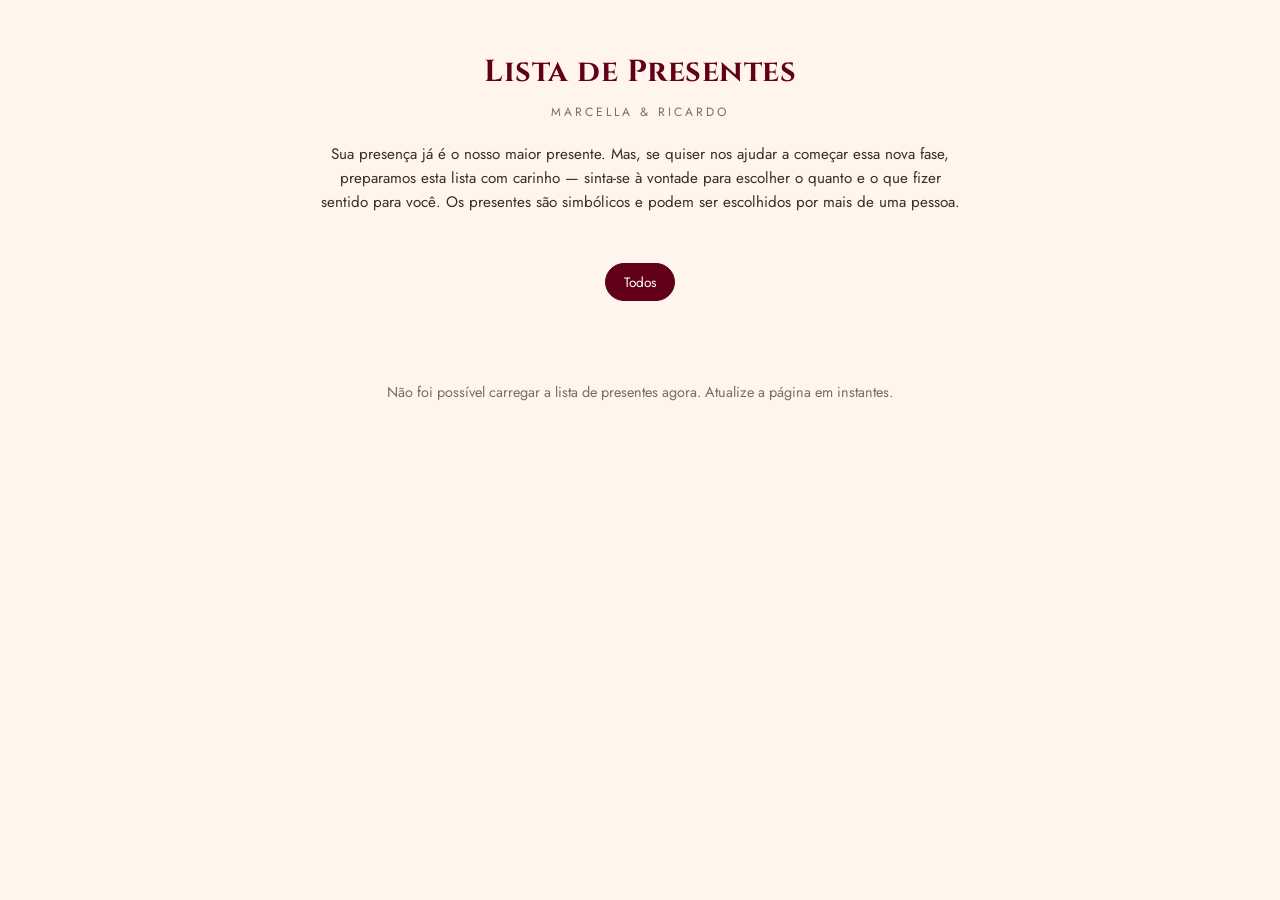
==== presentes/index.html @ 29497fcd "Implementa Presentes e atualiza painel admin" ====
<!DOCTYPE html>
<html lang="pt-BR">
<head>
  <meta charset="UTF-8">
  <meta name="viewport" content="width=device-width, initial-scale=1.0, viewport-fit=cover">
  <title>Lista de Presentes | Marcella &amp; Ricardo</title>
  <meta name="description" content="Lista de presentes do jantar de noivado de Marcella e Ricardo — 19 de setembro de 2026.">
  <meta name="theme-color" content="#610018">

  <link rel="icon" type="image/png" href="../assets/favicon.png">
  <link rel="apple-touch-icon" href="../assets/favicon.png">

  <link rel="preconnect" href="https://fonts.googleapis.com">
  <link rel="preconnect" href="https://fonts.gstatic.com" crossorigin>
  <link href="https://fonts.googleapis.com/css2?family=Cinzel:wght@500;600;700&family=Jost:wght@300;400;500&display=swap" rel="preload" as="style" onload="this.onload=null;this.rel='stylesheet'">
  <noscript><link href="https://fonts.googleapis.com/css2?family=Cinzel:wght@500;600;700&family=Jost:wght@300;400;500&display=swap" rel="stylesheet"></noscript>

  <link rel="stylesheet" href="style.css">
</head>
<body>

  <div id="loading" class="loading-overlay" aria-hidden="true">
    <div class="spinner" role="status" aria-label="Carregando"></div>
  </div>

  <div id="toast-container" aria-live="polite"></div>

  <main class="app-presentes">

    <header class="cabecalho-presentes">
      <h1 class="titulo-nomes">Lista de Presentes</h1>
      <p class="subtitulo">Marcella &amp; Ricardo</p>
      <p class="texto-explicativo">
        Sua presença já é o nosso maior presente. Mas, se quiser nos ajudar a
        começar essa nova fase, preparamos esta lista com carinho — sinta-se
        à vontade para escolher o quanto e o que fizer sentido para você.
        Os presentes são simbólicos e podem ser escolhidos por mais de uma pessoa.
      </p>
    </header>

    <nav class="filtro-categorias" id="filtro-categorias" aria-label="Filtrar por categoria">
      <button type="button" class="chip-categoria chip-ativa" data-categoria="todos">Todos</button>
    </nav>

    <section class="grade-presentes" id="grade-presentes" aria-label="Presentes disponíveis"></section>

    <p class="mensagem-vazia" id="mensagem-vazia" hidden>Nenhum presente encontrado nesta categoria.</p>
    <p class="mensagem-vazia" id="mensagem-erro-carregamento" hidden>Não foi possível carregar a lista de presentes agora. Atualize a página em instantes.</p>

  </main>

  <!-- ===================== MODAL "PRESENTEAR" ===================== -->
  <div class="modal-overlay" id="modal-presentear" hidden aria-hidden="true">
    <div class="modal-card" role="dialog" aria-modal="true" aria-labelledby="modal-titulo" aria-describedby="modal-descricao">
      <button type="button" class="modal-fechar" id="btn-fechar-modal" aria-label="Fechar">&times;</button>

      <h2 class="modal-titulo" id="modal-titulo">Presentear</h2>
      <p class="modal-descricao" id="modal-descricao">Presenteando: <strong id="modal-nome-presente">—</strong></p>

      <form id="form-presentear" novalidate>
        <label for="input-busca-convidado" class="campo-label">Seu nome</label>
        <div class="campo-autocomplete">
          <input
            type="text"
            id="input-busca-convidado"
            class="campo-input campo-input-presentes"
            placeholder="Digite seu nome..."
            autocomplete="off"
            aria-describedby="erro-convidado"
            required
          >
          <ul class="lista-sugestoes" id="lista-sugestoes" hidden role="listbox"></ul>
        </div>
        <p id="erro-convidado" class="mensagem-erro" role="alert" aria-live="assertive"></p>

        <label for="input-mensagem-presente" class="campo-label">Mensagem para os noivos (opcional)</label>
        <textarea
          id="input-mensagem-presente"
          class="campo-textarea campo-input-presentes"
          rows="3"
          maxlength="500"
          placeholder="Escreva uma mensagem carinhosa..."
        ></textarea>

        <button type="submit" id="btn-continuar-presente" class="botao botao-primario" disabled>Continuar</button>
      </form>
    </div>
  </div>

  <script src="script.js"></script>
</body>
</html>
---- presentes/style.css ----
/* =========================================================
   DESIGN TOKENS
   Mesmos valores de style.css (raiz do projeto) — a identidade
   visual do RSVP é reaplicada aqui integralmente.
========================================================= */
:root {
  /* Cores */
  --color-creme: #FFF5EC;
  --color-vinho: #610018;
  --color-vinho-escuro: #45000f;
  --color-azul: #B9C9E3;
  --color-branco: #FFFFFF;
  --color-borda: #ECE3D8;
  --color-texto: #3A2E28;
  --color-texto-suave: #7A6D63;
  --color-erro: #B3261E;
  --color-sucesso: #2E6B4F;

  /* Tipografia */
  --fonte-titulo: 'Cinzel', serif;
  --fonte-texto: 'Jost', sans-serif;

  /* Espaçamentos */
  --espaco-xs: 6px;
  --espaco-sm: 12px;
  --espaco-md: 20px;
  --espaco-lg: 32px;
  --espaco-xl: 48px;

  /* Bordas e raios */
  --raio-sm: 8px;
  --raio-md: 16px;
  --raio-lg: 24px;
  --raio-pill: 999px;

  /* Sombra */
  --sombra-card: 0 8px 30px rgba(97, 0, 24, 0.08);
  --sombra-botao: 0 4px 14px rgba(97, 0, 24, 0.18);

  /* Animação */
  --duracao-transicao: 320ms;
  --easing: cubic-bezier(0.4, 0, 0.2, 1);

  /* Layout */
  --largura-max-presentes: 960px;
}

/* =========================================================
   RESET
========================================================= */
*, *::before, *::after { box-sizing: border-box; }

html, body {
  margin: 0;
  padding: 0;
  overflow-x: hidden;
}

body {
  background: var(--color-creme);
  color: var(--color-texto);
  font-family: var(--fonte-texto);
  font-weight: 400;
  line-height: 1.6;
  -webkit-font-smoothing: antialiased;
  min-height: 100vh;
}

h1, h2, h3 { font-family: var(--fonte-titulo); margin: 0; }
p { margin: 0; }
button { font-family: inherit; }
textarea { font-family: inherit; }

a:focus-visible,
button:focus-visible,
input:focus-visible,
textarea:focus-visible {
  outline: 2px solid var(--color-vinho);
  outline-offset: 2px;
}

@media (prefers-reduced-motion: reduce) {
  *, *::before, *::after {
    animation-duration: 0.001ms !important;
    transition-duration: 0.001ms !important;
  }
}

@keyframes fade-in {
  from { opacity: 0; transform: translateY(8px); }
  to { opacity: 1; transform: translateY(0); }
}

/* =========================================================
   LAYOUT GERAL
========================================================= */
.app-presentes {
  max-width: var(--largura-max-presentes);
  margin: 0 auto;
  padding: var(--espaco-lg) max(var(--espaco-md), env(safe-area-inset-right))
           max(var(--espaco-xl), env(safe-area-inset-bottom))
           max(var(--espaco-md), env(safe-area-inset-left));
}

/* =========================================================
   CABEÇALHO
========================================================= */
.cabecalho-presentes {
  text-align: center;
  max-width: 640px;
  margin: 0 auto var(--espaco-xl);
}

.titulo-nomes {
  font-size: 1.9rem;
  color: var(--color-vinho);
  letter-spacing: 0.5px;
}

.subtitulo {
  margin-top: var(--espaco-xs);
  font-family: var(--fonte-texto);
  text-transform: uppercase;
  letter-spacing: 3px;
  font-size: 0.75rem;
  color: var(--color-texto-suave);
}

.texto-explicativo {
  margin-top: var(--espaco-md);
  font-size: 0.95rem;
  color: var(--color-texto);
}

/* =========================================================
   FILTRO DE CATEGORIAS
========================================================= */
.filtro-categorias {
  display: flex;
  flex-wrap: wrap;
  justify-content: center;
  gap: var(--espaco-xs);
  margin-bottom: var(--espaco-lg);
}

.chip-categoria {
  padding: 8px 18px;
  border-radius: var(--raio-pill);
  border: 1px solid var(--color-borda);
  background: var(--color-branco);
  color: var(--color-texto);
  font-size: 0.85rem;
  cursor: pointer;
  transition: background var(--duracao-transicao) var(--easing),
              color var(--duracao-transicao) var(--easing),
              border-color var(--duracao-transicao) var(--easing);
}

.chip-categoria:hover { border-color: var(--color-vinho); }

.chip-categoria.chip-ativa {
  background: var(--color-vinho);
  border-color: var(--color-vinho);
  color: var(--color-branco);
}

/* =========================================================
   GRADE DE PRESENTES
========================================================= */
.grade-presentes {
  display: grid;
  grid-template-columns: repeat(auto-fill, minmax(240px, 1fr));
  gap: var(--espaco-md);
}

.card-presente {
  background: var(--color-branco);
  border: 1px solid var(--color-borda);
  border-radius: var(--raio-lg);
  box-shadow: var(--sombra-card);
  overflow: hidden;
  display: flex;
  flex-direction: column;
  animation: fade-in var(--duracao-transicao) var(--easing);
}

.imagem-presente-wrapper {
  width: 100%;
  aspect-ratio: 4 / 3;
  background: var(--color-creme);
  overflow: hidden;
}

.imagem-presente {
  width: 100%;
  height: 100%;
  object-fit: cover;
  display: block;
}

.corpo-presente {
  padding: var(--espaco-md);
  display: flex;
  flex-direction: column;
  gap: var(--espaco-xs);
  flex: 1;
}

.categoria-presente {
  font-size: 0.7rem;
  text-transform: uppercase;
  letter-spacing: 0.5px;
  color: var(--color-texto-suave);
}

.nome-presente {
  font-family: var(--fonte-titulo);
  font-size: 1.05rem;
  color: var(--color-vinho);
}

.descricao-presente {
  font-size: 0.85rem;
  color: var(--color-texto);
  flex: 1;
}

.valor-presente {
  font-size: 0.9rem;
  font-weight: 500;
  color: var(--color-texto);
}

.botao-presentear {
  margin-top: var(--espaco-sm);
}

.mensagem-vazia {
  text-align: center;
  color: var(--color-texto-suave);
  font-size: 0.9rem;
  padding: var(--espaco-xl) 0;
}

/* =========================================================
   BOTÕES (mesmo padrão do site de RSVP)
========================================================= */
.botao {
  display: inline-block;
  width: 100%;
  padding: 13px var(--espaco-md);
  border-radius: var(--raio-pill);
  border: none;
  font-size: 0.9rem;
  font-weight: 500;
  letter-spacing: 0.3px;
  text-align: center;
  text-decoration: none;
  cursor: pointer;
  transition: transform var(--duracao-transicao) var(--easing),
              opacity var(--duracao-transicao) var(--easing),
              box-shadow var(--duracao-transicao) var(--easing);
}

.botao:disabled {
  opacity: 0.6;
  cursor: not-allowed;
  transform: none;
}

.botao-primario {
  background: var(--color-vinho);
  color: var(--color-branco);
  box-shadow: var(--sombra-botao);
}

.botao-primario:hover:not(:disabled) { background: var(--color-vinho-escuro); }
.botao-primario:active:not(:disabled) { transform: scale(0.98); }

/* =========================================================
   FORMULÁRIO / CAMPOS
========================================================= */
.campo-label {
  display: block;
  font-size: 0.85rem;
  font-weight: 500;
  margin-bottom: var(--espaco-xs);
  margin-top: var(--espaco-md);
  color: var(--color-texto);
}

.campo-input-presentes {
  width: 100%;
  padding: 14px var(--espaco-md);
  border: 1px solid var(--color-borda);
  border-radius: var(--raio-md);
  background: var(--color-creme);
  color: var(--color-texto);
  font-size: 1rem;
  font-family: var(--fonte-texto);
  transition: border-color var(--duracao-transicao) var(--easing);
}

.campo-input-presentes:focus {
  border-color: var(--color-vinho);
  box-shadow: 0 0 0 3px rgba(97, 0, 24, 0.1);
  outline: none;
}

textarea.campo-input-presentes { resize: vertical; }

.mensagem-erro {
  min-height: 18px;
  color: var(--color-erro);
  font-size: 0.8rem;
  margin-top: var(--espaco-xs);
}

/* =========================================================
   AUTOCOMPLETE DE CONVIDADOS
========================================================= */
.campo-autocomplete { position: relative; }

.lista-sugestoes {
  position: absolute;
  top: calc(100% + 4px);
  left: 0;
  right: 0;
  background: var(--color-branco);
  border: 1px solid var(--color-borda);
  border-radius: var(--raio-md);
  box-shadow: var(--sombra-card);
  list-style: none;
  margin: 0;
  padding: var(--espaco-xs) 0;
  max-height: 220px;
  overflow-y: auto;
  z-index: 20;
}

.sugestao-item {
  padding: var(--espaco-sm) var(--espaco-md);
  cursor: pointer;
  font-size: 0.9rem;
}

.sugestao-item:hover,
.sugestao-item.sugestao-destacada {
  background: var(--color-creme);
}

.sugestao-nome { font-weight: 500; color: var(--color-texto); }
.sugestao-grupo { display: block; font-size: 0.75rem; color: var(--color-texto-suave); }

.sugestao-vazia {
  padding: var(--espaco-sm) var(--espaco-md);
  font-size: 0.85rem;
  color: var(--color-texto-suave);
}

/* =========================================================
   MODAL "PRESENTEAR"
========================================================= */
.modal-overlay {
  position: fixed;
  inset: 0;
  background: rgba(58, 46, 40, 0.45);
  display: flex;
  align-items: center;
  justify-content: center;
  padding: var(--espaco-md);
  z-index: 150;
}

.modal-overlay[hidden] { display: none; }

.modal-card {
  background: var(--color-branco);
  border-radius: var(--raio-lg);
  box-shadow: var(--sombra-card);
  padding: var(--espaco-lg) var(--espaco-md);
  width: 100%;
  max-width: 420px;
  max-height: 90vh;
  overflow-y: auto;
  position: relative;
  animation: fade-in var(--duracao-transicao) var(--easing);
}

.modal-fechar {
  position: absolute;
  top: var(--espaco-sm);
  right: var(--espaco-sm);
  width: 32px;
  height: 32px;
  border-radius: 50%;
  border: none;
  background: var(--color-creme);
  color: var(--color-texto);
  font-size: 1.2rem;
  line-height: 1;
  cursor: pointer;
}

.modal-fechar:hover { background: var(--color-borda); }

.modal-titulo {
  font-size: 1.3rem;
  color: var(--color-vinho);
  padding-right: var(--espaco-lg);
}

.modal-descricao {
  margin-top: var(--espaco-xs);
  font-size: 0.9rem;
  color: var(--color-texto-suave);
}

/* =========================================================
   LOADING OVERLAY / TOAST (mesmo padrão do site de RSVP)
========================================================= */
.loading-overlay {
  position: fixed;
  inset: 0;
  background: rgba(255, 245, 236, 0.85);
  display: none;
  align-items: center;
  justify-content: center;
  z-index: 200;
}

.loading-overlay.visivel { display: flex; }

.spinner {
  width: 40px;
  height: 40px;
  border: 3px solid var(--color-borda);
  border-top-color: var(--color-vinho);
  border-radius: 50%;
  animation: girar 700ms linear infinite;
}

@keyframes girar {
  to { transform: rotate(360deg); }
}

#toast-container {
  position: fixed;
  bottom: var(--espaco-lg);
  left: 50%;
  transform: translateX(-50%);
  z-index: 250;
  display: flex;
  flex-direction: column;
  gap: var(--espaco-xs);
  width: calc(100% - 2 * var(--espaco-md));
  max-width: 420px;
  align-items: center;
}

.toast {
  background: var(--color-vinho);
  color: var(--color-branco);
  padding: 12px var(--espaco-md);
  border-radius: var(--raio-md);
  font-size: 0.85rem;
  box-shadow: var(--sombra-botao);
  animation: fade-in var(--duracao-transicao) var(--easing);
  text-align: center;
}

.toast-erro { background: var(--color-erro); }
.toast-sucesso { background: var(--color-sucesso); }

/* =========================================================
   RESPONSIVIDADE
========================================================= */
@media (min-width: 481px) {
  .app-presentes { padding-top: var(--espaco-xl); }
}
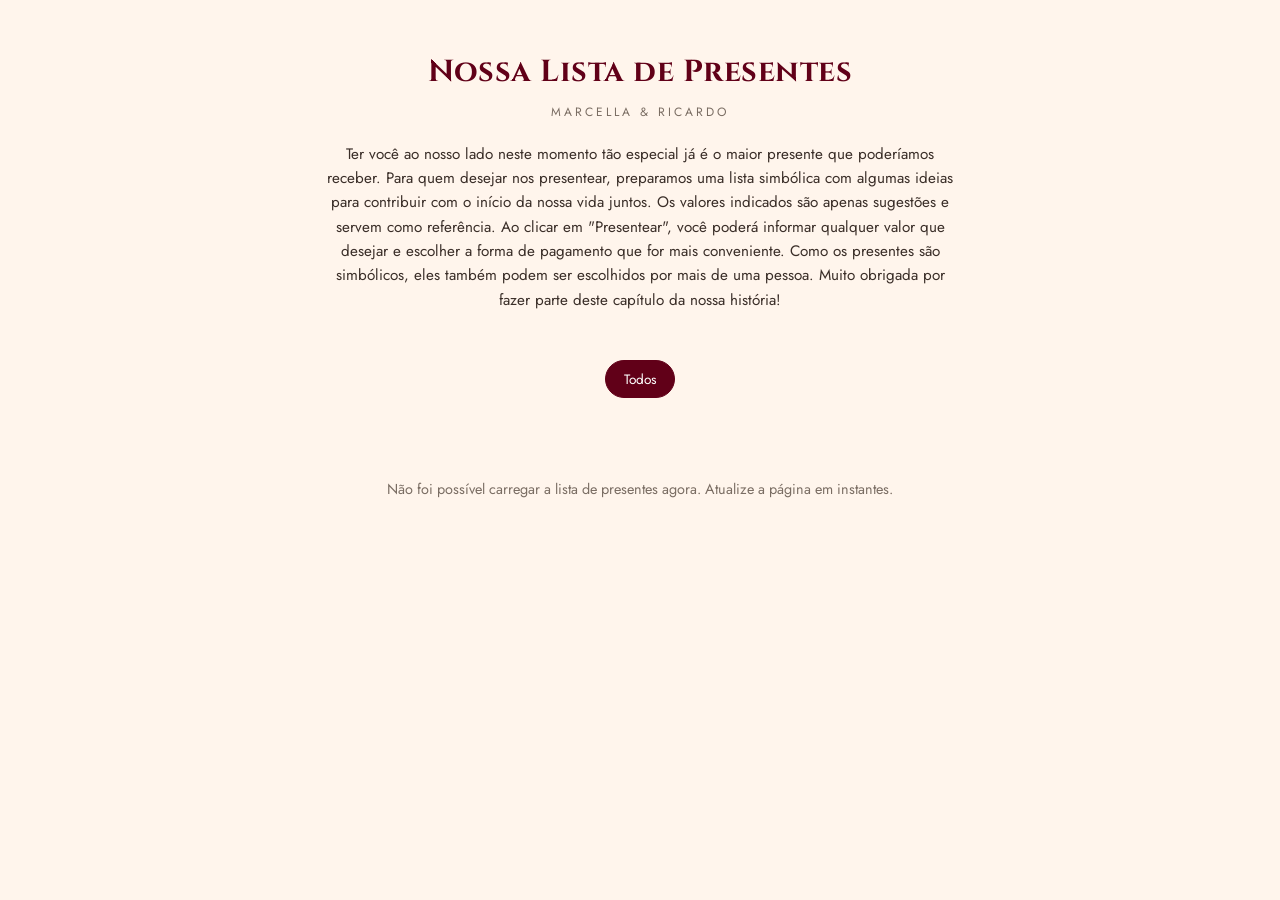
==== commit 8b612a97: "Update index.html Atualiza texto da lista de presentes" ====
--- a/presentes/index.html
+++ b/presentes/index.html
@@ -28,13 +28,21 @@
   <main class="app-presentes">
 
     <header class="cabecalho-presentes">
-      <h1 class="titulo-nomes">Lista de Presentes</h1>
+      <h1 class="titulo-nomes"> Nossa Lista de Presentes</h1>
       <p class="subtitulo">Marcella &amp; Ricardo</p>
       <p class="texto-explicativo">
-        Sua presença já é o nosso maior presente. Mas, se quiser nos ajudar a
-        começar essa nova fase, preparamos esta lista com carinho — sinta-se
-        à vontade para escolher o quanto e o que fizer sentido para você.
-        Os presentes são simbólicos e podem ser escolhidos por mais de uma pessoa.
+  Ter você ao nosso lado neste momento tão especial já é o maior presente que poderíamos receber.
+        
+  Para quem desejar nos presentear, preparamos uma lista simbólica com algumas ideias para contribuir
+  com o início da nossa vida juntos.
+        
+  Os valores indicados são apenas sugestões e servem como referência. Ao clicar em "Presentear",
+  você poderá informar qualquer valor que desejar e escolher a forma de pagamento que for mais conveniente.
+        
+  Como os presentes são simbólicos, eles também podem ser escolhidos por mais de uma pessoa.
+        
+  Muito obrigada por fazer parte deste capítulo da nossa história!
+</p>
       </p>
     </header>
 
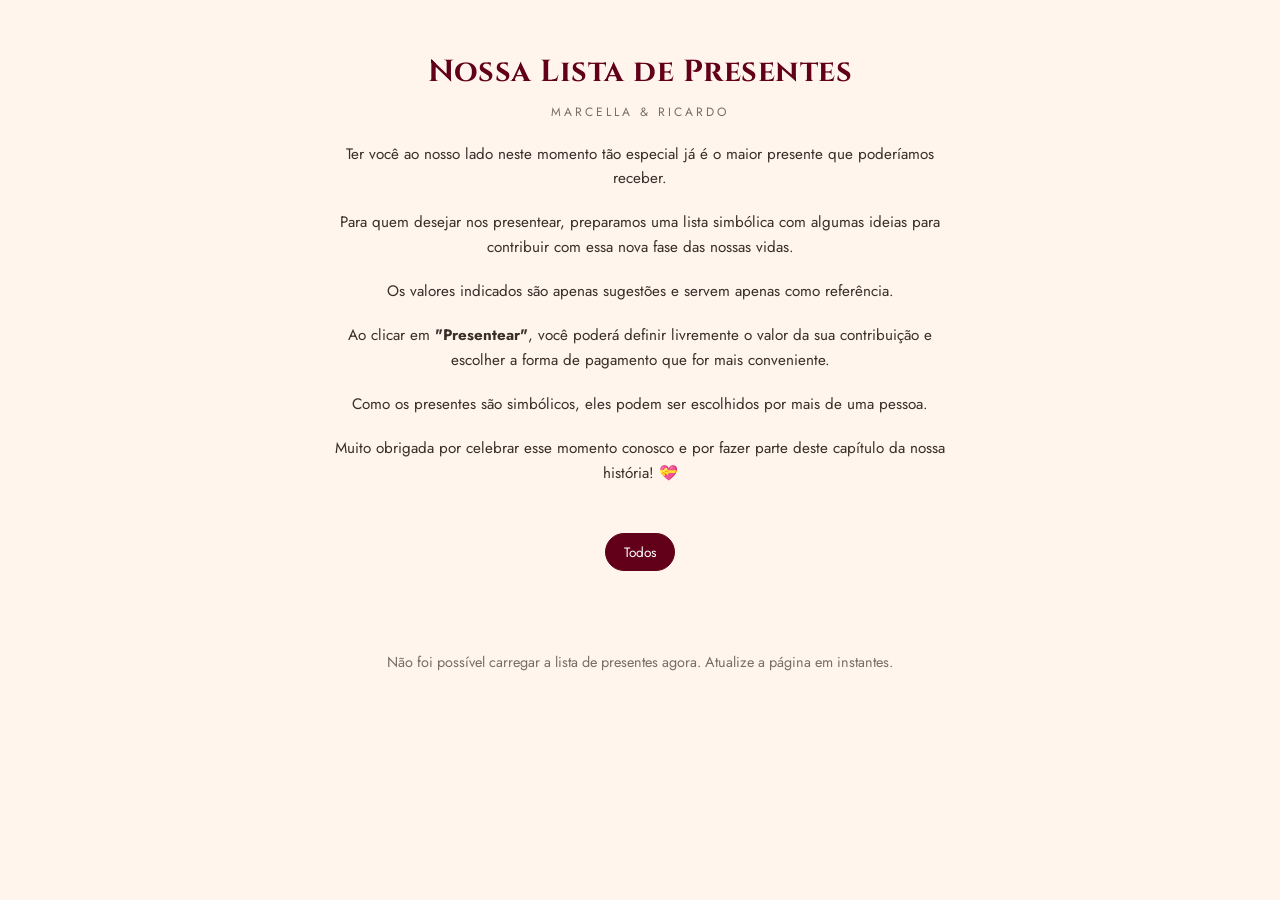
==== commit bc35eef2: "Update index.html Atualização texto introdução lista de presentes" ====
--- a/presentes/index.html
+++ b/presentes/index.html
@@ -32,16 +32,27 @@
       <p class="subtitulo">Marcella &amp; Ricardo</p>
       <p class="texto-explicativo">
   Ter você ao nosso lado neste momento tão especial já é o maior presente que poderíamos receber.
-        
-  Para quem desejar nos presentear, preparamos uma lista simbólica com algumas ideias para contribuir
-  com o início da nossa vida juntos.
-        
-  Os valores indicados são apenas sugestões e servem como referência. Ao clicar em "Presentear",
-  você poderá informar qualquer valor que desejar e escolher a forma de pagamento que for mais conveniente.
-        
-  Como os presentes são simbólicos, eles também podem ser escolhidos por mais de uma pessoa.
-        
-  Muito obrigada por fazer parte deste capítulo da nossa história!
+</p>
+
+<p class="texto-explicativo">
+  Para quem desejar nos presentear, preparamos uma lista simbólica com algumas ideias para contribuir com essa nova fase das nossas vidas.
+</p>
+
+<p class="texto-explicativo">
+  Os valores indicados são apenas sugestões e servem apenas como referência.
+</p>
+
+<p class="texto-explicativo">
+  Ao clicar em <strong>"Presentear"</strong>, você poderá definir livremente o valor da sua contribuição e escolher a forma de pagamento que for mais conveniente.
+</p>
+
+<p class="texto-explicativo">
+  Como os presentes são simbólicos, eles podem ser escolhidos por mais de uma pessoa.
+</p>
+
+<p class="texto-explicativo">
+  Muito obrigada por celebrar esse momento conosco e por fazer parte deste capítulo da nossa história! 💝
+</p>
 </p>
       </p>
     </header>
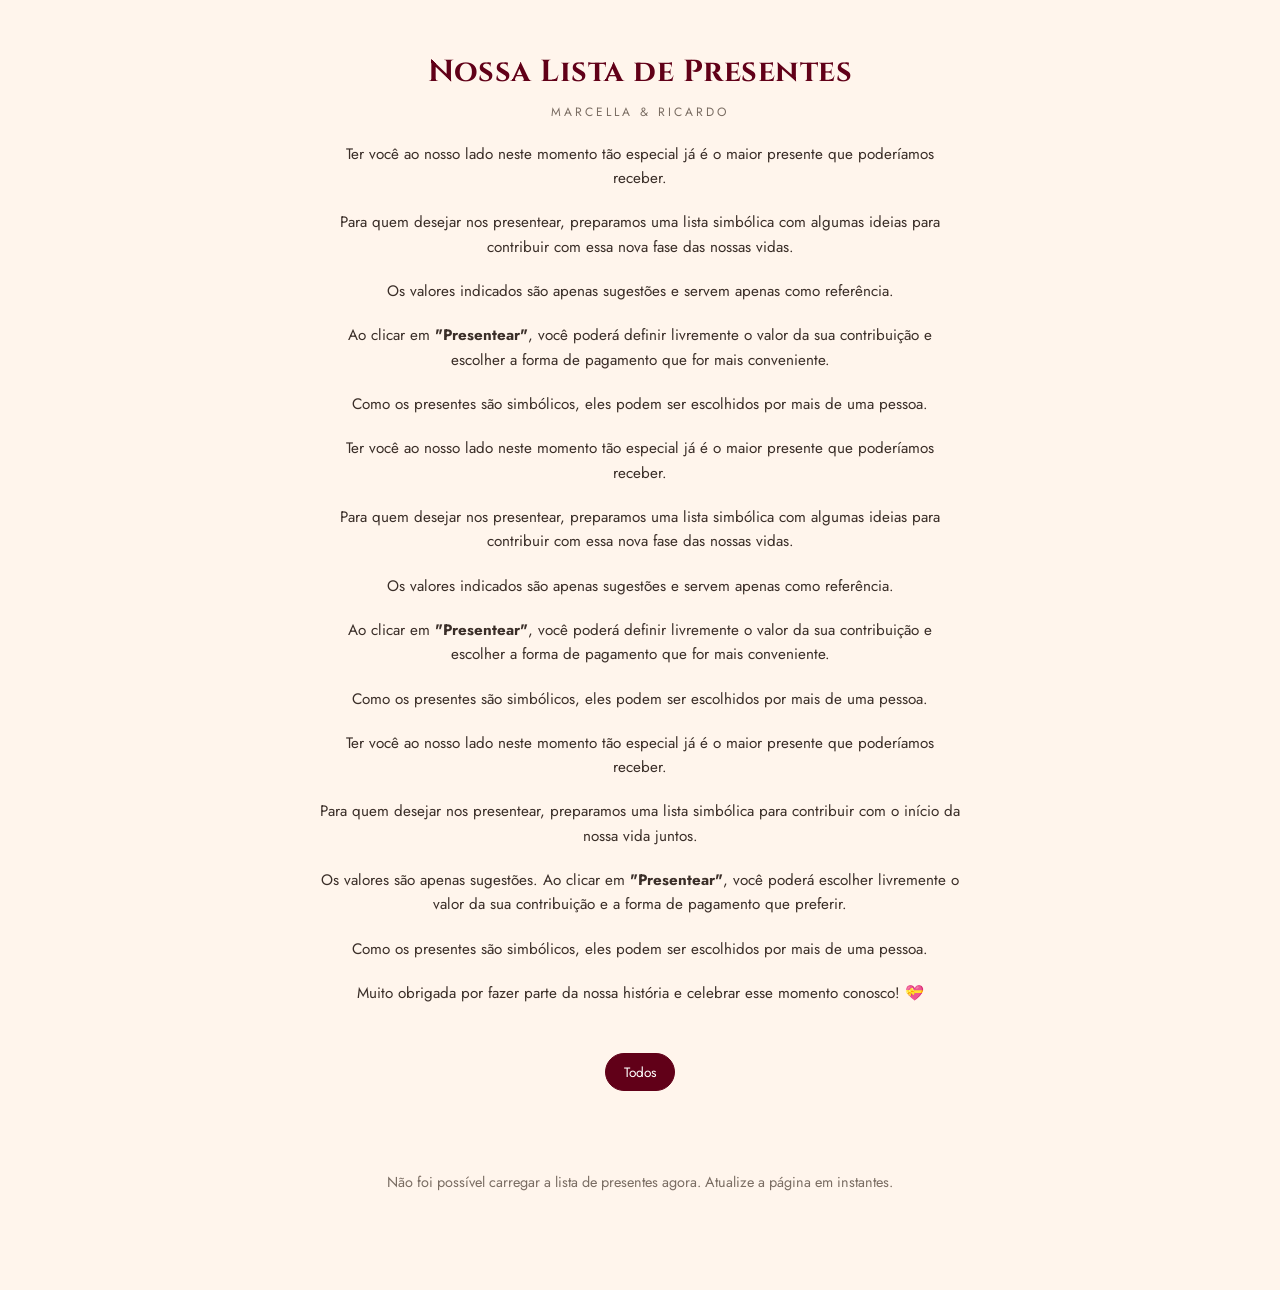
==== commit f9668f5c: "Update index.html Alteração texto introdução lista de presentes (3)" ====
--- a/presentes/index.html
+++ b/presentes/index.html
@@ -49,10 +49,43 @@
 <p class="texto-explicativo">
   Como os presentes são simbólicos, eles podem ser escolhidos por mais de uma pessoa.
 </p>
+      <p class="texto-explicativo">
+  Ter você ao nosso lado neste momento tão especial já é o maior presente que poderíamos receber.
+</p>
 
 <p class="texto-explicativo">
-  Muito obrigada por celebrar esse momento conosco e por fazer parte deste capítulo da nossa história! 💝
+  Para quem desejar nos presentear, preparamos uma lista simbólica com algumas ideias para contribuir com essa nova fase das nossas vidas.
 </p>
+
+<p class="texto-explicativo">
+  Os valores indicados são apenas sugestões e servem apenas como referência.
+</p>
+
+<p class="texto-explicativo">
+  Ao clicar em <strong>"Presentear"</strong>, você poderá definir livremente o valor da sua contribuição e escolher a forma de pagamento que for mais conveniente.
+</p>
+
+<p class="texto-explicativo">
+  Como os presentes são simbólicos, eles podem ser escolhidos por mais de uma pessoa.
+</p>
+      <p class="texto-explicativo">
+  Ter você ao nosso lado neste momento tão especial já é o maior presente que poderíamos receber.
+</p>
+
+<p class="texto-explicativo">
+  Para quem desejar nos presentear, preparamos uma lista simbólica para contribuir com o início da nossa vida juntos.
+</p>
+
+<p class="texto-explicativo">
+  Os valores são apenas sugestões. Ao clicar em <strong>"Presentear"</strong>, você poderá escolher livremente o valor da sua contribuição e a forma de pagamento que preferir.
+</p>
+
+<p class="texto-explicativo">
+  Como os presentes são simbólicos, eles podem ser escolhidos por mais de uma pessoa.
+</p>
+
+<p class="texto-explicativo">
+  Muito obrigada por fazer parte da nossa história e celebrar esse momento conosco! 💝
 </p>
       </p>
     </header>
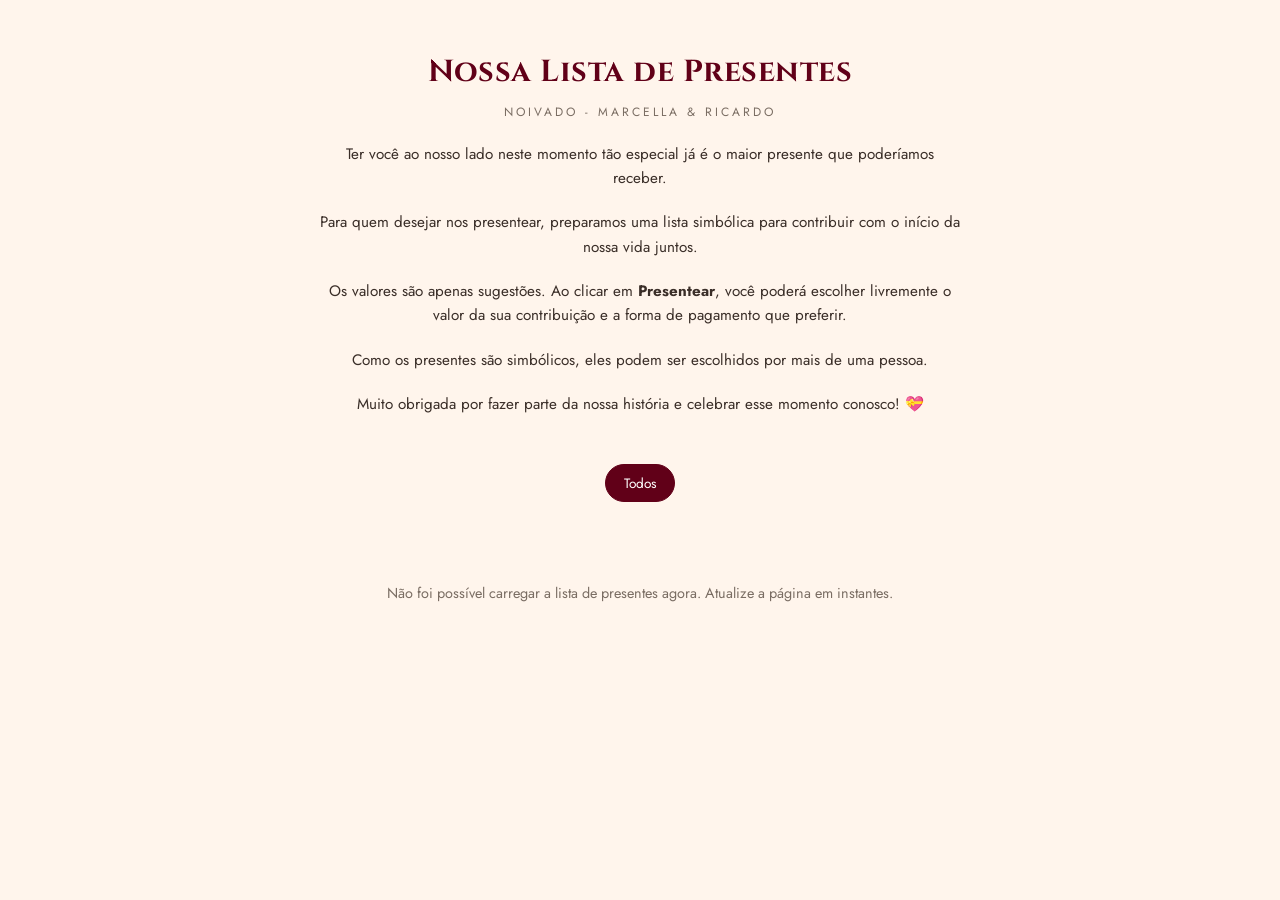
==== commit 8909c148: "Update index.html Atualização texto introdução lista de presentes (4)" ====
--- a/presentes/index.html
+++ b/presentes/index.html
@@ -29,45 +29,7 @@
 
     <header class="cabecalho-presentes">
       <h1 class="titulo-nomes"> Nossa Lista de Presentes</h1>
-      <p class="subtitulo">Marcella &amp; Ricardo</p>
-      <p class="texto-explicativo">
-  Ter você ao nosso lado neste momento tão especial já é o maior presente que poderíamos receber.
-</p>
-
-<p class="texto-explicativo">
-  Para quem desejar nos presentear, preparamos uma lista simbólica com algumas ideias para contribuir com essa nova fase das nossas vidas.
-</p>
-
-<p class="texto-explicativo">
-  Os valores indicados são apenas sugestões e servem apenas como referência.
-</p>
-
-<p class="texto-explicativo">
-  Ao clicar em <strong>"Presentear"</strong>, você poderá definir livremente o valor da sua contribuição e escolher a forma de pagamento que for mais conveniente.
-</p>
-
-<p class="texto-explicativo">
-  Como os presentes são simbólicos, eles podem ser escolhidos por mais de uma pessoa.
-</p>
-      <p class="texto-explicativo">
-  Ter você ao nosso lado neste momento tão especial já é o maior presente que poderíamos receber.
-</p>
-
-<p class="texto-explicativo">
-  Para quem desejar nos presentear, preparamos uma lista simbólica com algumas ideias para contribuir com essa nova fase das nossas vidas.
-</p>
-
-<p class="texto-explicativo">
-  Os valores indicados são apenas sugestões e servem apenas como referência.
-</p>
-
-<p class="texto-explicativo">
-  Ao clicar em <strong>"Presentear"</strong>, você poderá definir livremente o valor da sua contribuição e escolher a forma de pagamento que for mais conveniente.
-</p>
-
-<p class="texto-explicativo">
-  Como os presentes são simbólicos, eles podem ser escolhidos por mais de uma pessoa.
-</p>
+      <p class="subtitulo">Noivado - Marcella &amp; Ricardo</p>
       <p class="texto-explicativo">
   Ter você ao nosso lado neste momento tão especial já é o maior presente que poderíamos receber.
 </p>
@@ -77,7 +39,7 @@
 </p>
 
 <p class="texto-explicativo">
-  Os valores são apenas sugestões. Ao clicar em <strong>"Presentear"</strong>, você poderá escolher livremente o valor da sua contribuição e a forma de pagamento que preferir.
+  Os valores são apenas sugestões. Ao clicar em <strong>Presentear</strong>, você poderá escolher livremente o valor da sua contribuição e a forma de pagamento que preferir.
 </p>
 
 <p class="texto-explicativo">
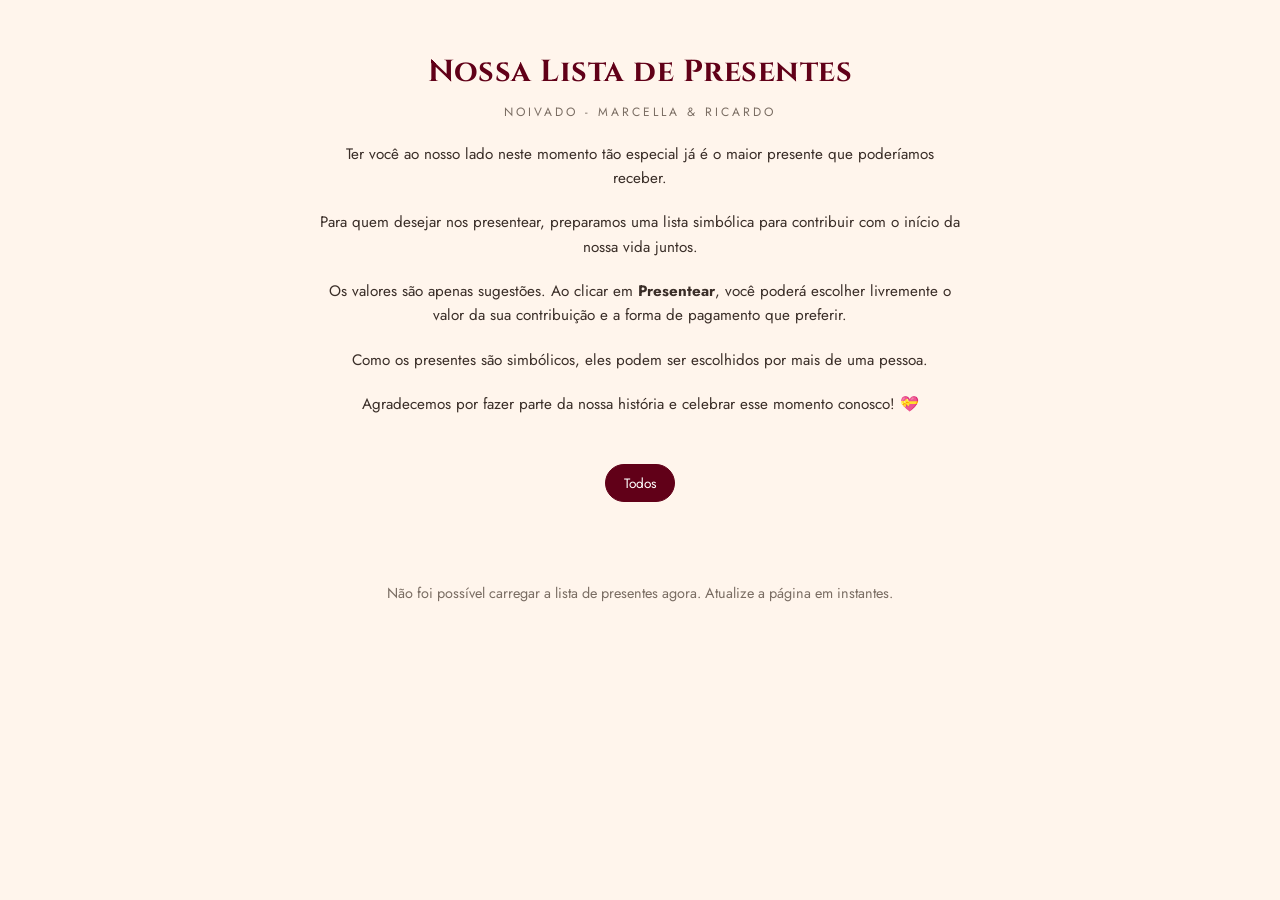
==== commit 7970008a: "Update index.html ajuste texto introdução" ====
--- a/presentes/index.html
+++ b/presentes/index.html
@@ -47,7 +47,7 @@
 </p>
 
 <p class="texto-explicativo">
-  Muito obrigada por fazer parte da nossa história e celebrar esse momento conosco! 💝
+  Agradecemos por fazer parte da nossa história e celebrar esse momento conosco! 💝
 </p>
       </p>
     </header>
